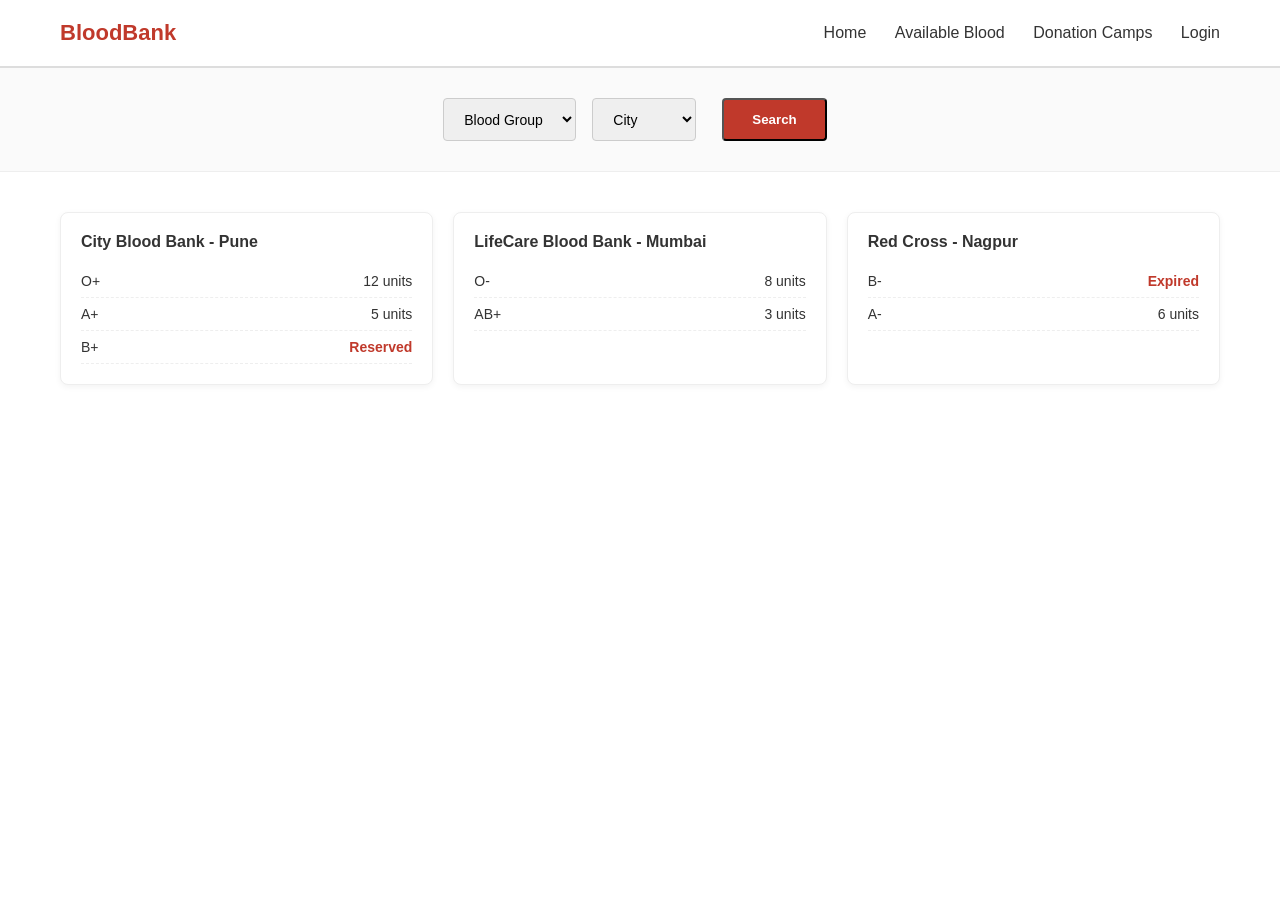
==== frontend/available-blood.html @ 81a5e156 "Build available blood search page" ====
<!DOCTYPE html>
<html lang="en">
<head>
    <meta charset="UTF-8">
    <title>BloodBank - Available Blood</title>
    <link rel="stylesheet" href="css/style.css">
</head>
<body>

<nav>
    <div class="logo">BloodBank</div>
    <div class="nav-links">
        <a href="index.html">Home</a>
        <a href="available-blood.html">Available Blood</a>
        <a href="donation-camps.html">Donation Camps</a>
        <a href="login.html">Login</a>
    </div>
</nav>

<section class="filters">
    <select>
        <option value="">Blood Group</option>
        <option>O+</option>
        <option>O-</option>
        <option>A+</option>
        <option>A-</option>
        <option>B+</option>
        <option>B-</option>
        <option>AB+</option>
        <option>AB-</option>
    </select>

    <select>
        <option value="">City</option>
        <option>Pune</option>
        <option>Mumbai</option>
        <option>Nagpur</option>
        <option>Nashik</option>
    </select>

    <button class="btn">Search</button>
</section>

<section class="blood-grid">

    <div class="blood-card">
        <h3>City Blood Bank - Pune</h3>
        <div class="blood-row"><span>O+</span><span>12 units</span></div>
        <div class="blood-row"><span>A+</span><span>5 units</span></div>
        <div class="blood-row"><span>B+</span><span class="unavailable">Reserved</span></div>
    </div>

    <div class="blood-card">
        <h3>LifeCare Blood Bank - Mumbai</h3>
        <div class="blood-row"><span>O-</span><span>8 units</span></div>
        <div class="blood-row"><span>AB+</span><span>3 units</span></div>
    </div>

    <div class="blood-card">
        <h3>Red Cross - Nagpur</h3>
        <div class="blood-row"><span>B-</span><span class="unavailable">Expired</span></div>
        <div class="blood-row"><span>A-</span><span>6 units</span></div>
    </div>

</section>

<script src="js/main.js"></script>
</body>
</html>
---- frontend/css/style.css ----
* {
    margin: 0;
    padding: 0;
    box-sizing: border-box;
}

body {
    font-family: Arial, sans-serif;
    color: #333;
}

nav {
    display: flex;
    justify-content: space-between;
    align-items: center;
    padding: 20px 60px;
    border-bottom: 2px solid #ddd;
}

.logo {
    font-weight: bold;
    font-size: 22px;
    color: #c0392b;
}

.nav-links a {
    margin-left: 24px;
    text-decoration: none;
    color: #333;
}

.nav-links a:hover {
    color: #c0392b;
}

.hero {
    text-align: center;
    padding: 80px 20px;
    background: #fdf2f2;
}

.hero h1 {
    font-size: 36px;
    margin-bottom: 16px;
}

.hero p {
    color: #666;
    margin-bottom: 30px;
}

.btn {
    display: inline-block;
    padding: 12px 28px;
    margin: 0 10px;
    background: #c0392b;
    color: #fff;
    text-decoration: none;
    border-radius: 4px;
    font-weight: bold;
}

.btn-outline {
    background: transparent;
    color: #c0392b;
    border: 2px solid #c0392b;
}

.stats {
    display: flex;
    justify-content: center;
    gap: 60px;
    padding: 50px 20px;
}

.stat-box {
    text-align: center;
}

.stat-box h3 {
    font-size: 28px;
    color: #c0392b;
}

footer {
    text-align: center;
    padding: 24px;
    background: #333;
    color: #ccc;
}
.login-wrap {
    display: flex;
    justify-content: center;
    align-items: center;
    min-height: 80vh;
    background: #fdf2f2;
}

.login-card {
    background: #fff;
    padding: 40px;
    width: 360px;
    border-radius: 8px;
    box-shadow: 0 4px 12px rgba(0,0,0,0.1);
    text-align: center;
}

.login-card h2 {
    margin-bottom: 20px;
}

.tabs {
    display: flex;
    justify-content: center;
    gap: 8px;
    margin-bottom: 24px;
}

.tab {
    padding: 8px 16px;
    border: 1px solid #c0392b;
    background: transparent;
    color: #c0392b;
    border-radius: 4px;
    cursor: pointer;
}

.tab.active {
    background: #c0392b;
    color: #fff;
}

form {
    display: flex;
    flex-direction: column;
    text-align: left;
}

form label {
    font-size: 13px;
    color: #666;
    margin-bottom: 4px;
    margin-top: 12px;
}

form input {
    padding: 10px;
    border: 1px solid #ccc;
    border-radius: 4px;
    font-size: 14px;
}

.login-btn {
    margin-top: 24px;
    border: none;
    cursor: pointer;
    width: 100%;
}

.login-links {
    margin-top: 16px;
    font-size: 13px;
    color: #555;
}

.login-links a {
    color: #c0392b;
    text-decoration: none;
}

.form-page {
    max-width: 700px;
    margin: 40px auto;
    padding: 30px;
}

.form-page h2 {
    margin-bottom: 24px;
    text-align: center;
}

.donor-form {
    display: grid;
    grid-template-columns: 1fr 1fr;
    gap: 16px;
}

.form-group {
    display: flex;
    flex-direction: column;
}

.form-group label {
    font-size: 13px;
    color: #666;
    margin-bottom: 4px;
}

.form-group input,
.form-group select {
    padding: 10px;
    border: 1px solid #ccc;
    border-radius: 4px;
    font-size: 14px;
}

.submit-btn {
    grid-column: 1 / 3;
    margin-top: 20px;
    border: none;
    cursor: pointer;
    padding: 14px;
    font-size: 16px;
}
.dashboard-layout {
    display: flex;
    min-height: 100vh;
}

.sidebar {
    width: 220px;
    background: #2c2c2c;
    color: #fff;
    padding: 24px 0;
    display: flex;
    flex-direction: column;
}

.sidebar .logo {
    color: #fff;
    padding: 0 24px 24px;
    font-size: 20px;
}

.sidebar a {
    color: #ccc;
    text-decoration: none;
    padding: 14px 24px;
}

.sidebar a:hover {
    background: #3a3a3a;
}

.sidebar a.active {
    background: #c0392b;
    color: #fff;
}

.dashboard-main {
    flex: 1;
    padding: 40px;
    background: #fafafa;
}

.dash-cards {
    display: flex;
    gap: 20px;
    margin: 24px 0;
}

.dash-card {
    background: #fff;
    border: 1px solid #eee;
    border-radius: 8px;
    padding: 20px 30px;
    text-align: center;
    flex: 1;
}

.dash-card p {
    color: #888;
    font-size: 13px;
    margin-bottom: 8px;
}

.dash-card h3 {
    color: #c0392b;
    font-size: 22px;
}

.upcoming-camps {
    background: #fff;
    border: 1px solid #eee;
    border-radius: 8px;
    padding: 20px;
}

.upcoming-camps h3 {
    margin-bottom: 16px;
}

.camp-row {
    display: flex;
    justify-content: space-between;
    padding: 10px 0;
    border-bottom: 1px solid #eee;
    font-size: 14px;
}

.profile-grid {
    display: grid;
    grid-template-columns: 1fr 1fr;
    gap: 16px;
    margin: 24px 0;
}

.profile-field {
    background: #fff;
    border: 1px solid #eee;
    border-radius: 8px;
    padding: 16px 20px;
}

.profile-field p {
    color: #888;
    font-size: 12px;
    margin-bottom: 6px;
}

.profile-field.readonly h4 {
    color: #aaa;
}

.edit-btn {
    border: none;
    cursor: pointer;
    padding: 12px 30px;
}

.camps-page {
    padding: 40px 60px;
}

.camps-page h2 {
    text-align: center;
    margin-bottom: 30px;
}

.camps-grid {
    display: grid;
    grid-template-columns: repeat(2, 1fr);
    gap: 24px;
}

.camp-card {
    background: #fff;
    border: 1px solid #eee;
    border-radius: 8px;
    padding: 24px;
    box-shadow: 0 2px 6px rgba(0,0,0,0.05);
}

.camp-card h3 {
    margin-bottom: 12px;
}

.camp-card p {
    font-size: 14px;
    color: #666;
    margin-bottom: 6px;
}

.camp-card .btn {
    display: inline-block;
    margin-top: 12px;
    font-size: 14px;
    padding: 8px 20px;
}
.camp-detail-box {
    background: #fff;
    border: 1px solid #eee;
    border-radius: 8px;
    padding: 20px;
    margin: 20px 0;
}

.camp-detail-box h3 {
    margin-bottom: 10px;
}

.camp-detail-box p {
    font-size: 14px;
    color: #666;
    margin-bottom: 4px;
}

.confirm-btn {
    border: none;
    cursor: pointer;
    padding: 12px 30px;
    margin-bottom: 30px;
}

.my-camps {
    background: #fff;
    border: 1px solid #eee;
    border-radius: 8px;
    padding: 20px;
}

.status {
    font-size: 12px;
    padding: 4px 10px;
    border-radius: 12px;
    font-weight: bold;
}

.status.registered {
    background: #fdecea;
    color: #c0392b;
}

.status.attended {
    background: #e8f5e9;
    color: #2e7d32;
}
.filters {
    display: flex;
    justify-content: center;
    gap: 16px;
    padding: 30px 20px;
    background: #fafafa;
    border-bottom: 1px solid #eee;
}

.filters select {
    padding: 10px 16px;
    border: 1px solid #ccc;
    border-radius: 4px;
    font-size: 14px;
}

.blood-grid {
    display: grid;
    grid-template-columns: repeat(3, 1fr);
    gap: 20px;
    padding: 40px 60px;
}

.blood-card {
    background: #fff;
    border: 1px solid #eee;
    border-radius: 8px;
    padding: 20px;
    box-shadow: 0 2px 6px rgba(0,0,0,0.05);
}

.blood-card h3 {
    margin-bottom: 14px;
    font-size: 16px;
}

.blood-row {
    display: flex;
    justify-content: space-between;
    padding: 8px 0;
    border-bottom: 1px dashed #eee;
    font-size: 14px;
}

.unavailable {
    color: #c0392b;
    font-weight: bold;
}
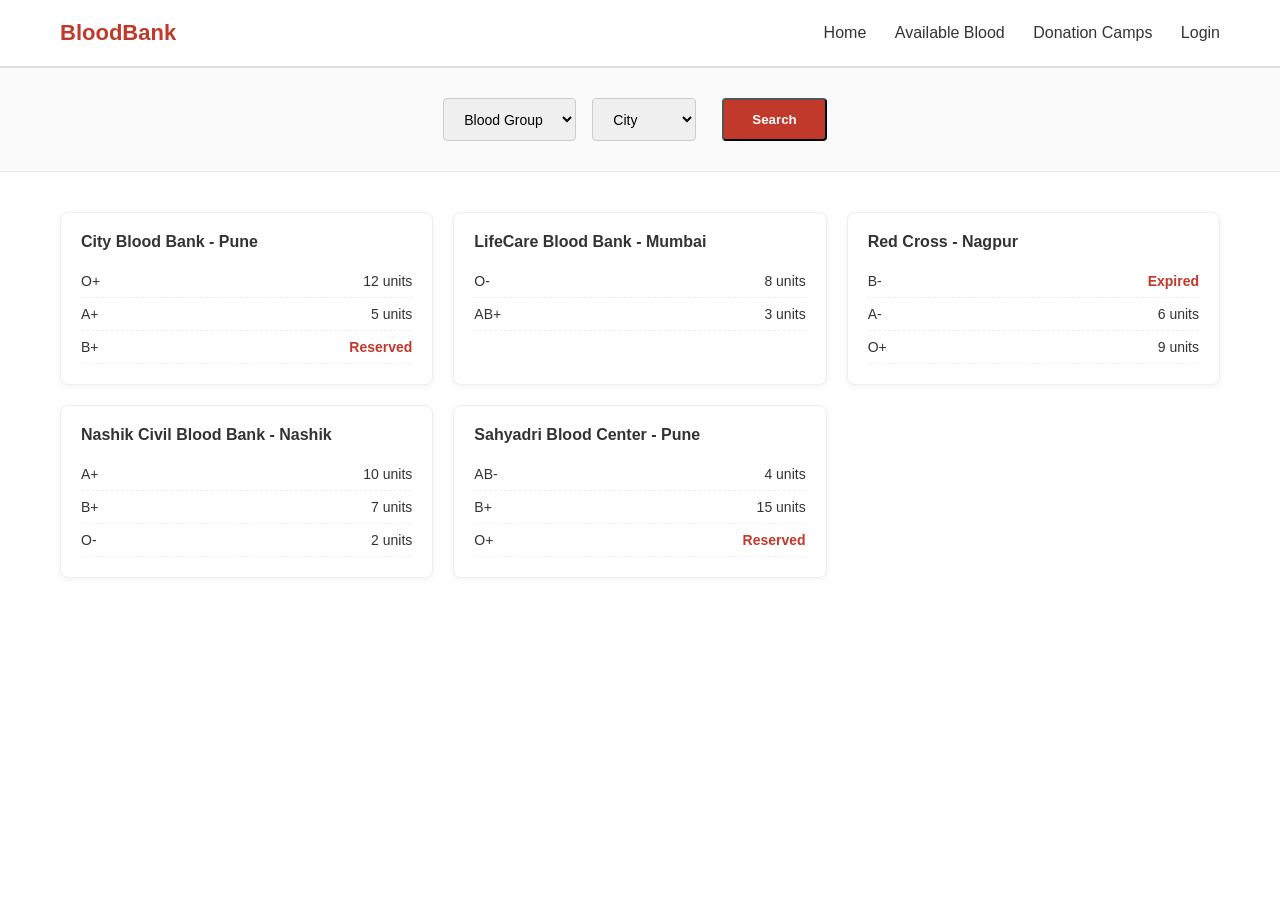
==== commit 3c66b3fa: "AI-generated frontend via Antigravity for comparison" ====
--- a/frontend/available-blood.html
+++ b/frontend/available-blood.html
@@ -60,6 +60,21 @@
         <h3>Red Cross - Nagpur</h3>
         <div class="blood-row"><span>B-</span><span class="unavailable">Expired</span></div>
         <div class="blood-row"><span>A-</span><span>6 units</span></div>
+        <div class="blood-row"><span>O+</span><span>9 units</span></div>
+    </div>
+
+    <div class="blood-card">
+        <h3>Nashik Civil Blood Bank - Nashik</h3>
+        <div class="blood-row"><span>A+</span><span>10 units</span></div>
+        <div class="blood-row"><span>B+</span><span>7 units</span></div>
+        <div class="blood-row"><span>O-</span><span>2 units</span></div>
+    </div>
+
+    <div class="blood-card">
+        <h3>Sahyadri Blood Center - Pune</h3>
+        <div class="blood-row"><span>AB-</span><span>4 units</span></div>
+        <div class="blood-row"><span>B+</span><span>15 units</span></div>
+        <div class="blood-row"><span>O+</span><span class="unavailable">Reserved</span></div>
     </div>
 
 </section>
--- a/frontend/css/style.css
+++ b/frontend/css/style.css
@@ -462,4 +462,337 @@
 .unavailable {
     color: #c0392b;
     font-weight: bold;
+}
+
+/* Navigation List Reset */
+nav ul {
+    display: flex;
+    list-style: none;
+    margin: 0;
+    padding: 0;
+}
+
+nav ul li {
+    margin: 0;
+}
+
+/* Data Tables */
+.table-container {
+    background: #fff;
+    border: 1px solid #eee;
+    border-radius: 8px;
+    padding: 20px;
+    margin-top: 20px;
+    overflow-x: auto;
+    box-shadow: 0 2px 6px rgba(0, 0, 0, 0.04);
+}
+
+.data-table {
+    width: 100%;
+    border-collapse: collapse;
+    text-align: left;
+    font-size: 14px;
+}
+
+.data-table th {
+    background: #fdf5f5;
+    color: #333;
+    font-weight: bold;
+    padding: 12px 16px;
+    border-bottom: 2px solid #ecd5d5;
+}
+
+.data-table td {
+    padding: 12px 16px;
+    border-bottom: 1px solid #eee;
+    color: #444;
+    vertical-align: middle;
+}
+
+.data-table tr:last-child td {
+    border-bottom: none;
+}
+
+.data-table tr:hover {
+    background: #faf7f7;
+}
+
+/* Badges */
+.badge {
+    display: inline-block;
+    padding: 4px 10px;
+    border-radius: 12px;
+    font-size: 12px;
+    font-weight: bold;
+    text-align: center;
+}
+
+.badge-pending {
+    background: #fff3cd;
+    color: #856404;
+}
+
+.badge-approved {
+    background: #e8f5e9;
+    color: #2e7d32;
+}
+
+.badge-fulfilled {
+    background: #e3f2fd;
+    color: #1565c0;
+}
+
+.badge-rejected {
+    background: #fdecea;
+    color: #c0392b;
+}
+
+.badge-normal {
+    background: #f0f0f0;
+    color: #555;
+}
+
+.badge-urgent {
+    background: #fff3e0;
+    color: #e65100;
+    border: 1px solid #ffe0b2;
+}
+
+.badge-critical {
+    background: #fdecea;
+    color: #c0392b;
+    border: 1px solid #f5c6cb;
+    font-weight: bold;
+}
+
+/* Action Buttons & Sizes */
+.btn-sm {
+    padding: 6px 12px;
+    font-size: 12px;
+    border-radius: 4px;
+    margin: 0 3px;
+    cursor: pointer;
+    text-decoration: none;
+    display: inline-block;
+    border: none;
+    font-weight: bold;
+}
+
+.btn-success {
+    background: #27ae60;
+    color: #fff;
+}
+
+.btn-success:hover {
+    background: #219653;
+}
+
+.btn-danger {
+    background: #c0392b;
+    color: #fff;
+}
+
+.btn-danger:hover {
+    background: #a93226;
+}
+
+.btn-secondary {
+    background: #6c757d;
+    color: #fff;
+}
+
+.btn-secondary:hover {
+    background: #5a6268;
+}
+
+/* Section Header & Layout Utilities */
+.section-header {
+    display: flex;
+    justify-content: space-between;
+    align-items: center;
+    margin-bottom: 20px;
+}
+
+.section-header h2,
+.section-header h3 {
+    margin: 0;
+}
+
+.form-card {
+    background: #fff;
+    border: 1px solid #eee;
+    border-radius: 8px;
+    padding: 30px;
+    box-shadow: 0 2px 6px rgba(0, 0, 0, 0.04);
+}
+
+.hospital-form {
+    display: grid;
+    grid-template-columns: 1fr 1fr;
+    gap: 16px;
+}
+
+.form-group.full-width {
+    grid-column: 1 / -1;
+}
+
+.form-group textarea {
+    padding: 10px;
+    border: 1px solid #ccc;
+    border-radius: 4px;
+    font-size: 14px;
+    font-family: inherit;
+    resize: vertical;
+}
+
+/* Admin Tabs & Section Visibility */
+.admin-section {
+    display: none;
+}
+
+.admin-section.active {
+    display: block;
+}
+
+.table-filters {
+    display: flex;
+    justify-content: space-between;
+    align-items: center;
+    gap: 12px;
+    margin-bottom: 16px;
+    flex-wrap: wrap;
+}
+
+.search-input {
+    padding: 8px 14px;
+    border: 1px solid #ccc;
+    border-radius: 4px;
+    font-size: 14px;
+    min-width: 260px;
+}
+
+.stat-alert-box {
+    background: #fff8e1;
+    border-left: 4px solid #f39c12;
+    padding: 14px 20px;
+    border-radius: 4px;
+    margin-bottom: 24px;
+    font-size: 14px;
+    color: #795548;
+}
+
+/* Toast Notification */
+.toast-container {
+    position: fixed;
+    top: 24px;
+    right: 24px;
+    z-index: 9999;
+    display: flex;
+    flex-direction: column;
+    gap: 10px;
+    pointer-events: none;
+}
+
+.toast {
+    pointer-events: auto;
+    min-width: 300px;
+    max-width: 420px;
+    padding: 14px 20px;
+    background: #fff;
+    color: #333;
+    border-radius: 6px;
+    box-shadow: 0 4px 16px rgba(0, 0, 0, 0.15);
+    border-left: 5px solid #c0392b;
+    font-size: 14px;
+    display: flex;
+    justify-content: space-between;
+    align-items: center;
+    opacity: 0;
+    transform: translateY(-12px);
+    transition: opacity 0.3s ease, transform 0.3s ease;
+}
+
+.toast.show {
+    opacity: 1;
+    transform: translateY(0);
+}
+
+.toast-success {
+    border-left-color: #27ae60;
+}
+
+.toast-info {
+    border-left-color: #2980b9;
+}
+
+.toast-warning {
+    border-left-color: #f39c12;
+}
+
+.toast-danger {
+    border-left-color: #c0392b;
+}
+
+.toast-close {
+    background: transparent;
+    border: none;
+    font-size: 18px;
+    color: #888;
+    cursor: pointer;
+    margin-left: 12px;
+}
+
+/* Responsive Styles */
+@media (max-width: 768px) {
+    .dashboard-layout {
+        flex-direction: column;
+    }
+
+    .sidebar {
+        width: 100%;
+        flex-direction: row;
+        flex-wrap: wrap;
+        padding: 12px;
+    }
+
+    .sidebar .logo {
+        padding: 8px 12px;
+        width: 100%;
+    }
+
+    .sidebar a {
+        padding: 8px 14px;
+        font-size: 13px;
+    }
+
+    .dash-cards {
+        flex-direction: column;
+    }
+
+    .camps-grid,
+    .blood-grid,
+    .donor-form,
+    .hospital-form,
+    .profile-grid {
+        grid-template-columns: 1fr;
+    }
+
+    .submit-btn {
+        grid-column: 1 / 2;
+    }
+
+    .filters {
+        flex-direction: column;
+        align-items: stretch;
+    }
+
+    nav {
+        padding: 15px 20px;
+        flex-direction: column;
+        gap: 12px;
+    }
+
+    .nav-links a {
+        margin: 0 8px;
+    }
 }
